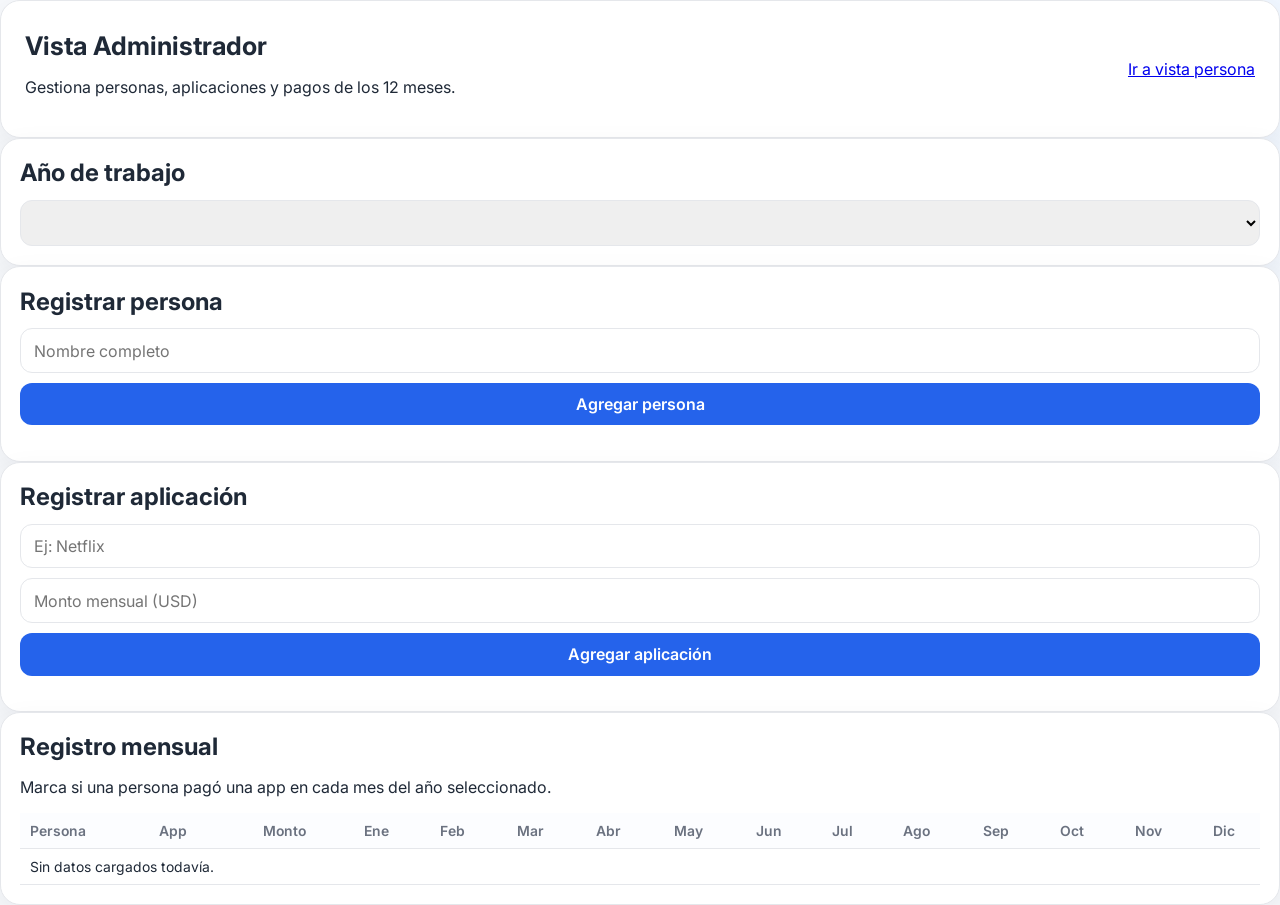
==== public/admin.html @ a0d4f9ec "Agregar soporte por año 2025-2027 y endurecer almacenamiento local" ====
<!doctype html>
<html lang="es">
  <head>
    <meta charset="UTF-8" />
    <meta name="viewport" content="width=device-width, initial-scale=1.0" />
    <title>Admin | Control de Pagos</title>
    <link rel="preconnect" href="https://fonts.googleapis.com" />
    <link rel="preconnect" href="https://fonts.gstatic.com" crossorigin />
    <link href="https://fonts.googleapis.com/css2?family=Inter:wght@400;500;600;700&display=swap" rel="stylesheet" />
    <link rel="stylesheet" href="/styles.css" />
  </head>
  <body>
    <main class="app">
      <section class="hero">
        <div>
          <h1>Vista Administrador</h1>
          <p class="muted">Gestiona personas, aplicaciones y pagos de los 12 meses.</p>
        </div>
        <a class="nav-link" href="/persona">Ir a vista persona</a>
      </section>

      <section class="card">
        <h2>Año de trabajo</h2>
        <div class="stack">
          <select id="yearSelect"></select>
        </div>
      </section>

      <section class="grid">
        <article class="card">
          <h2>Registrar persona</h2>
          <form id="personForm" class="stack">
            <input id="personName" type="text" placeholder="Nombre completo" required />
            <button type="submit">Agregar persona</button>
          </form>
          <ul id="peopleTags" class="tags"></ul>
        </article>

        <article class="card">
          <h2>Registrar aplicación</h2>
          <form id="appForm" class="stack">
            <input id="appName" type="text" placeholder="Ej: Netflix" required />
            <input id="appAmount" type="number" min="0" step="0.01" placeholder="Monto mensual (USD)" required />
            <button type="submit">Agregar aplicación</button>
          </form>
          <ul id="appsTags" class="tags"></ul>
        </article>
      </section>

      <section class="card">
        <h2>Registro mensual</h2>
        <p class="muted">Marca si una persona pagó una app en cada mes del año seleccionado.</p>
        <div class="table-wrap" style="margin-top:0.8rem;">
          <table class="table">
            <thead>
              <tr>
                <th>Persona</th><th>App</th><th>Monto</th>
                <th>Ene</th><th>Feb</th><th>Mar</th><th>Abr</th><th>May</th><th>Jun</th>
                <th>Jul</th><th>Ago</th><th>Sep</th><th>Oct</th><th>Nov</th><th>Dic</th>
              </tr>
            </thead>
            <tbody id="adminTableBody">
              <tr><td colspan="15" class="muted">Sin datos cargados todavía.</td></tr>
            </tbody>
          </table>
        </div>
      </section>
    </main>

    <script src="/storage.js"></script>
    <script src="/admin.js"></script>
  </body>
</html>
---- styles.css ----
:root {
  --bg: #f6f8fb;
  --card: #ffffff;
  --text: #1f2937;
  --muted: #6b7280;
  --primary: #2563eb;
  --primary-soft: #dbeafe;
  --ok: #16a34a;
  --border: #e5e7eb;
  --shadow: 0 10px 30px rgba(15, 23, 42, 0.06);
}

* {
  box-sizing: border-box;
}

body {
  margin: 0;
  font-family: 'Inter', sans-serif;
  background: radial-gradient(circle at top right, #eff6ff, var(--bg) 35%);
  color: var(--text);
}

.app-shell {
  width: min(1200px, 94vw);
  margin: 2rem auto;
  display: grid;
  gap: 1.2rem;
}

.hero {
  background: var(--card);
  border: 1px solid var(--border);
  border-radius: 20px;
  padding: 1.5rem;
  display: flex;
  justify-content: space-between;
  align-items: center;
  box-shadow: var(--shadow);
}

.eyebrow {
  color: var(--primary);
  font-weight: 600;
  margin: 0;
}

h1 {
  margin: 0.3rem 0;
  font-size: clamp(1.4rem, 2vw, 2rem);
}

.subtitle {
  margin: 0;
  color: var(--muted);
}

.year-pill {
  border-radius: 14px;
  background: var(--primary-soft);
  color: var(--primary);
  padding: 0.8rem 1rem;
  text-align: right;
}

.year-pill span {
  display: block;
  font-size: 0.8rem;
}

.cards-grid {
  display: grid;
  grid-template-columns: repeat(auto-fit, minmax(280px, 1fr));
  gap: 1rem;
}

.card {
  background: var(--card);
  border: 1px solid var(--border);
  border-radius: 20px;
  padding: 1.2rem;
  box-shadow: var(--shadow);
}

h2, h3 {
  margin: 0 0 0.8rem;
}

.stack {
  display: grid;
  gap: 0.65rem;
}

input,
select,
button {
  border-radius: 12px;
  border: 1px solid var(--border);
  padding: 0.7rem 0.8rem;
  font: inherit;
}

button {
  background: var(--primary);
  color: white;
  border: none;
  cursor: pointer;
  font-weight: 600;
}

button:hover {
  opacity: 0.93;
}

.chips {
  margin: 0.9rem 0 0;
  padding: 0;
  list-style: none;
  display: flex;
  flex-wrap: wrap;
  gap: 0.5rem;
}

.chips li {
  background: #f3f4f6;
  border: 1px solid var(--border);
  border-radius: 999px;
  padding: 0.35rem 0.7rem;
  font-size: 0.88rem;
}

.table-card {
  overflow: hidden;
}

.table-header p {
  margin: 0;
  color: var(--muted);
}

.table-wrap {
  overflow-x: auto;
  margin-top: 0.8rem;
}

table {
  width: 100%;
  border-collapse: collapse;
  min-width: 980px;
}

th,
td {
  border-bottom: 1px solid var(--border);
  padding: 0.6rem;
  text-align: center;
  font-size: 0.87rem;
}

th {
  color: var(--muted);
  font-weight: 600;
  background: #fcfdff;
}

td:first-child,
td:nth-child(2),
th:first-child,
th:nth-child(2) {
  text-align: left;
}

.empty-row td {
  text-align: center !important;
  color: var(--muted);
}

.month-checkbox {
  width: 18px;
  height: 18px;
  accent-color: var(--ok);
}

.metric {
  margin: 0;
  font-size: clamp(1.5rem, 2.7vw, 2rem);
  font-weight: 700;
}

@media (max-width: 700px) {
  .hero {
    flex-direction: column;
    align-items: flex-start;
    gap: 1rem;
  }
}
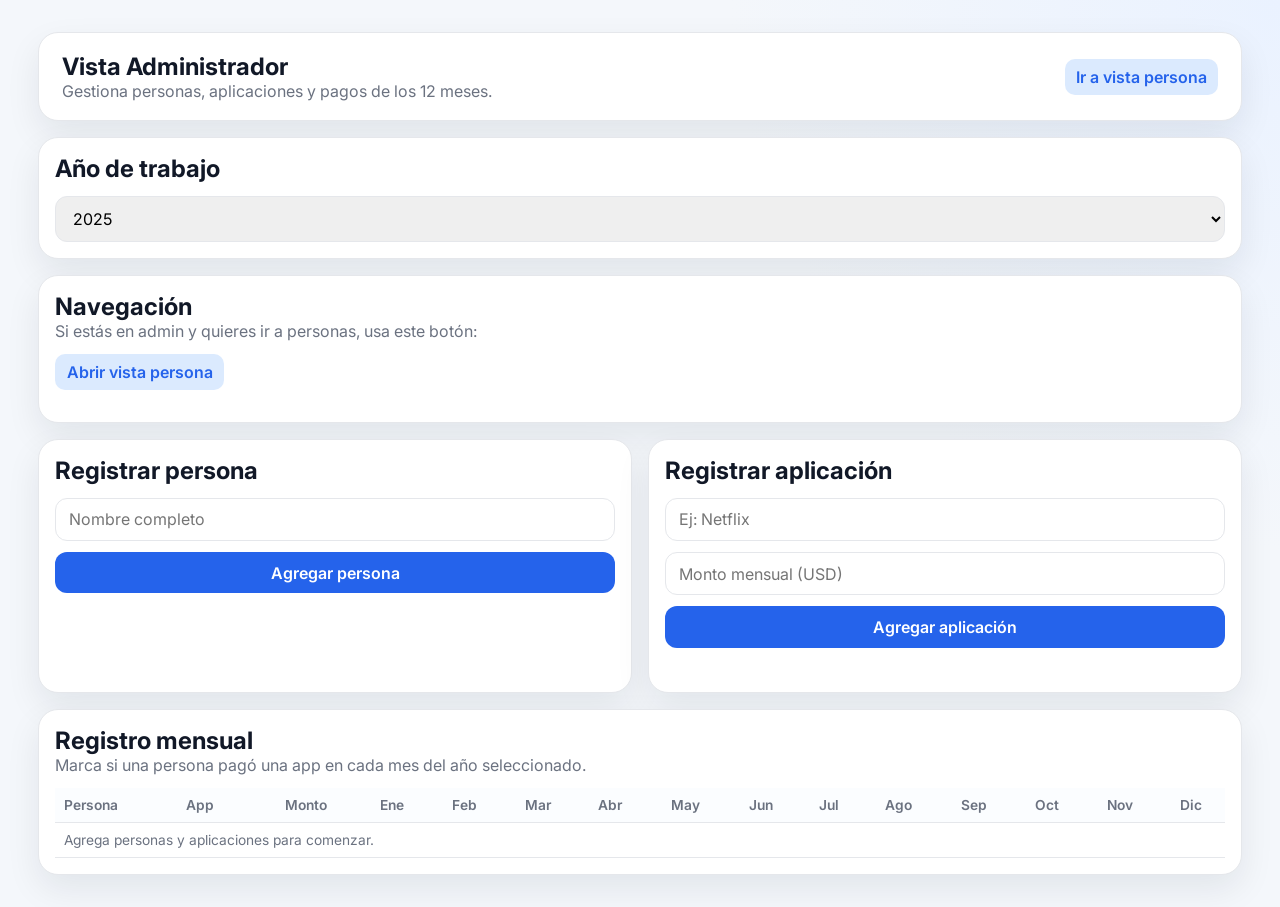
==== commit d476cdbc: "Facilitar acceso a /persona con enlaces relativos y ruta HTML directa" ====
--- a/public/admin.html
+++ b/public/admin.html
@@ -7,7 +7,7 @@
     <link rel="preconnect" href="https://fonts.googleapis.com" />
     <link rel="preconnect" href="https://fonts.gstatic.com" crossorigin />
     <link href="https://fonts.googleapis.com/css2?family=Inter:wght@400;500;600;700&display=swap" rel="stylesheet" />
-    <link rel="stylesheet" href="/styles.css" />
+    <link rel="stylesheet" href="./styles.css" />
   </head>
   <body>
     <main class="app">
@@ -16,13 +16,22 @@
           <h1>Vista Administrador</h1>
           <p class="muted">Gestiona personas, aplicaciones y pagos de los 12 meses.</p>
         </div>
-        <a class="nav-link" href="/persona">Ir a vista persona</a>
+        <a class="nav-link" href="./persona.html">Ir a vista persona</a>
       </section>
 
       <section class="card">
         <h2>Año de trabajo</h2>
         <div class="stack">
           <select id="yearSelect"></select>
+        </div>
+      </section>
+
+
+      <section class="card quick-nav">
+        <h2>Navegación</h2>
+        <p class="muted">Si estás en admin y quieres ir a personas, usa este botón:</p>
+        <div class="app-buttons">
+          <a class="nav-link" href="./persona.html">Abrir vista persona</a>
         </div>
       </section>
 
@@ -67,7 +76,7 @@
       </section>
     </main>
 
-    <script src="/storage.js"></script>
-    <script src="/admin.js"></script>
+    <script src="./storage.js"></script>
+    <script src="./admin.js"></script>
   </body>
 </html>
--- a/public/styles.css
+++ b/public/styles.css
@@ -0,0 +1,257 @@
+:root {
+  --bg: #f4f7fb;
+  --card: #ffffff;
+  --text: #111827;
+  --muted: #6b7280;
+  --border: #e5e7eb;
+  --primary: #2563eb;
+  --primary-soft: #dbeafe;
+  --success: #16a34a;
+  --danger: #dc2626;
+  --shadow: 0 14px 34px rgba(15, 23, 42, 0.08);
+}
+
+* {
+  box-sizing: border-box;
+}
+
+body {
+  margin: 0;
+  font-family: Inter, system-ui, -apple-system, sans-serif;
+  color: var(--text);
+  background: radial-gradient(circle at top right, #eaf2ff, var(--bg) 35%);
+}
+
+.app {
+  width: min(1220px, 94vw);
+  margin: 2rem auto;
+  display: grid;
+  gap: 1rem;
+}
+
+.hero,
+.card {
+  background: var(--card);
+  border: 1px solid var(--border);
+  border-radius: 20px;
+  box-shadow: var(--shadow);
+}
+
+.hero {
+  padding: 1.2rem 1.4rem;
+  display: flex;
+  justify-content: space-between;
+  align-items: center;
+  gap: 1rem;
+}
+
+h1, h2, h3, p {
+  margin: 0;
+}
+
+.muted { color: var(--muted); }
+
+.nav-link {
+  color: var(--primary);
+  text-decoration: none;
+  font-weight: 600;
+  padding: 0.5rem 0.7rem;
+  border-radius: 10px;
+  background: var(--primary-soft);
+}
+
+.grid {
+  display: grid;
+  grid-template-columns: repeat(auto-fit, minmax(280px, 1fr));
+  gap: 1rem;
+}
+
+.card { padding: 1rem; }
+
+.stack { display: grid; gap: 0.65rem; margin-top: 0.8rem; }
+
+input, select, button {
+  width: 100%;
+  border-radius: 12px;
+  border: 1px solid var(--border);
+  padding: 0.68rem 0.8rem;
+  font: inherit;
+}
+
+button {
+  background: var(--primary);
+  border: none;
+  color: white;
+  font-weight: 600;
+  cursor: pointer;
+}
+
+button.secondary {
+  background: #f3f4f6;
+  color: var(--text);
+  border: 1px solid var(--border);
+}
+
+.tags {
+  margin-top: 0.8rem;
+  padding: 0;
+  list-style: none;
+  display: flex;
+  flex-wrap: wrap;
+  gap: 0.5rem;
+}
+
+.tags li {
+  padding: 0.35rem 0.7rem;
+  border: 1px solid var(--border);
+  border-radius: 999px;
+  font-size: 0.85rem;
+  background: #f9fafb;
+}
+
+.table-wrap { overflow-x: auto; }
+
+.table { width: 100%; min-width: 980px; border-collapse: collapse; }
+
+th, td {
+  border-bottom: 1px solid var(--border);
+  padding: 0.56rem;
+  text-align: center;
+  font-size: 0.86rem;
+}
+
+th { color: var(--muted); font-weight: 600; background: #fbfdff; }
+th:first-child, th:nth-child(2), td:first-child, td:nth-child(2) { text-align: left; }
+
+.month-checkbox {
+  width: 18px;
+  height: 18px;
+  accent-color: var(--success);
+}
+
+.app-buttons {
+  display: flex;
+  flex-wrap: wrap;
+  gap: 0.5rem;
+  margin: 0.8rem 0 1rem;
+}
+
+.app-buttons button {
+  width: auto;
+  padding: 0.5rem 0.8rem;
+  background: #eef2ff;
+  color: #1e40af;
+}
+
+.app-buttons button.active {
+  background: var(--primary);
+  color: white;
+}
+
+.month-grid {
+  display: grid;
+  grid-template-columns: repeat(auto-fit, minmax(120px, 1fr));
+  gap: 0.6rem;
+}
+
+.month-pill {
+  border: 1px solid var(--border);
+  border-radius: 12px;
+  padding: 0.65rem;
+  background: #fff;
+}
+
+.month-pill strong { display: block; margin-bottom: 0.3rem; }
+.status-ok { color: var(--success); font-weight: 600; }
+.status-no { color: var(--danger); font-weight: 600; }
+
+@media (max-width: 680px) {
+  .hero { flex-direction: column; align-items: flex-start; }
+}
+
+.people-grid {
+  display: grid;
+  grid-template-columns: repeat(auto-fit, minmax(290px, 1fr));
+  gap: 0.8rem;
+}
+
+.person-card {
+  border: 1px solid var(--border);
+  border-radius: 14px;
+  padding: 0.75rem;
+  background: #fdfdff;
+}
+
+.person-card h3 {
+  margin: 0 0 0.65rem;
+  font-size: 1rem;
+}
+
+:root {
+  --app-accent: #1d4ed8;
+}
+
+.app-buttons button {
+  border: 1px solid color-mix(in srgb, var(--primary) 22%, white);
+}
+
+.people-table {
+  min-width: 1200px;
+}
+
+.people-table th {
+  background: color-mix(in srgb, var(--primary-soft) 45%, white);
+}
+
+.person-name-cell {
+  font-weight: 600;
+  color: var(--app-accent);
+}
+
+.status-chip {
+  display: inline-block;
+  padding: 0.25rem 0.5rem;
+  border-radius: 999px;
+  font-size: 0.78rem;
+  font-weight: 600;
+}
+
+.status-chip.paid {
+  color: #166534;
+  background: #dcfce7;
+}
+
+.status-chip.pending {
+  color: #991b1b;
+  background: #fee2e2;
+}
+
+.theme-legend {
+  margin-top: 0.7rem;
+  display: flex;
+  flex-wrap: wrap;
+  gap: 0.5rem;
+}
+
+.legend-pill {
+  padding: 0.28rem 0.6rem;
+  border-radius: 999px;
+  font-size: 0.78rem;
+  font-weight: 600;
+  border: 1px solid var(--border);
+}
+
+.legend-pill.youtube {
+  background: #fee2e2;
+  color: #991b1b;
+}
+
+.legend-pill.netflix {
+  background: #111827;
+  color: #fecaca;
+}
+
+.legend-pill.crunchyroll {
+  background: #ffedd5;
+  color: #c2410c;
+}
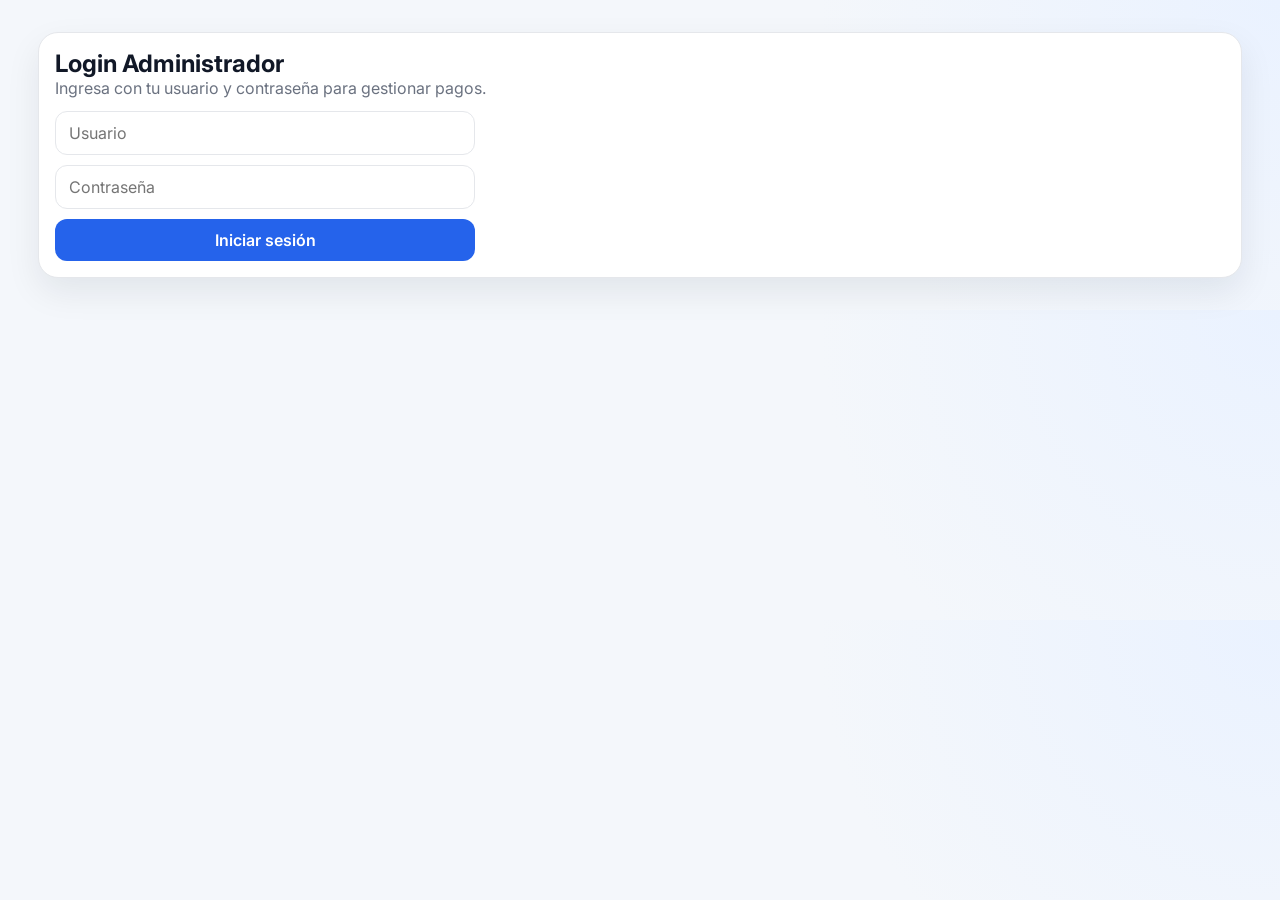
==== commit 25fcc17c: "Proteger vista admin con login fijo y cierre de sesión" ====
--- a/public/admin.html
+++ b/public/admin.html
@@ -10,69 +10,84 @@
     <link rel="stylesheet" href="./styles.css" />
   </head>
   <body>
-    <main class="app">
-      <section class="hero">
-        <div>
-          <h1>Vista Administrador</h1>
-          <p class="muted">Gestiona personas, aplicaciones y pagos de los 12 meses.</p>
-        </div>
-        <a class="nav-link" href="./persona.html">Ir a vista persona</a>
+    <main class="app" id="adminAppRoot">
+      <section class="card" id="loginCard">
+        <h2>Login Administrador</h2>
+        <p class="muted">Ingresa con tu usuario y contraseña para gestionar pagos.</p>
+        <form id="loginForm" class="stack" style="margin-top:0.8rem; max-width:420px;">
+          <input id="loginUser" type="text" placeholder="Usuario" required />
+          <input id="loginPassword" type="password" placeholder="Contraseña" required />
+          <button type="submit">Iniciar sesión</button>
+        </form>
+        <p id="loginError" class="login-error" hidden>Credenciales inválidas.</p>
       </section>
 
-      <section class="card">
-        <h2>Año de trabajo</h2>
-        <div class="stack">
-          <select id="yearSelect"></select>
-        </div>
-      </section>
+      <section id="adminPanel" hidden>
+        <section class="hero">
+          <div>
+            <h1>Vista Administrador</h1>
+            <p class="muted">Gestiona personas, aplicaciones y pagos de los 12 meses.</p>
+          </div>
+          <div class="app-buttons" style="margin:0;">
+            <a class="nav-link" href="./persona.html">Ir a vista persona</a>
+            <button id="logoutButton" type="button" class="secondary">Cerrar sesión</button>
+          </div>
+        </section>
 
+        <section class="card">
+          <h2>Año de trabajo</h2>
+          <div class="stack">
+            <select id="yearSelect"></select>
+          </div>
+        </section>
 
-      <section class="card quick-nav">
-        <h2>Navegación</h2>
-        <p class="muted">Si estás en admin y quieres ir a personas, usa este botón:</p>
-        <div class="app-buttons">
-          <a class="nav-link" href="./persona.html">Abrir vista persona</a>
-        </div>
-      </section>
+        <section class="card quick-nav">
+          <h2>Navegación</h2>
+          <p class="muted">Si estás en admin y quieres ir a personas, usa este botón:</p>
+          <div class="app-buttons">
+            <a class="nav-link" href="./persona.html">Abrir vista persona</a>
+          </div>
+        </section>
 
-      <section class="grid">
-        <article class="card">
-          <h2>Registrar persona</h2>
-          <form id="personForm" class="stack">
-            <input id="personName" type="text" placeholder="Nombre completo" required />
-            <button type="submit">Agregar persona</button>
-          </form>
-          <ul id="peopleTags" class="tags"></ul>
-        </article>
+        <section class="grid">
+          <article class="card">
+            <h2>Registrar persona</h2>
+            <form id="personForm" class="stack">
+              <input id="personName" type="text" placeholder="Nombre completo" required />
+              <button type="submit">Agregar persona</button>
+            </form>
+            <ul id="peopleTags" class="tags"></ul>
+          </article>
 
-        <article class="card">
-          <h2>Registrar aplicación</h2>
-          <form id="appForm" class="stack">
-            <input id="appName" type="text" placeholder="Ej: Netflix" required />
-            <input id="appAmount" type="number" min="0" step="0.01" placeholder="Monto mensual (USD)" required />
-            <button type="submit">Agregar aplicación</button>
-          </form>
-          <ul id="appsTags" class="tags"></ul>
-        </article>
-      </section>
+          <article class="card">
+            <h2>Registrar aplicación</h2>
+            <form id="appForm" class="stack">
+              <input id="appName" type="text" placeholder="Ej: Netflix" required />
+              <input id="appAmount" type="number" min="0" step="0.01" placeholder="Monto mensual (USD)" required />
+              <button type="submit">Agregar aplicación</button>
+            </form>
+            <ul id="appsTags" class="tags"></ul>
+          </article>
+        </section>
 
-      <section class="card">
-        <h2>Registro mensual</h2>
-        <p class="muted">Marca si una persona pagó una app en cada mes del año seleccionado.</p>
-        <div class="table-wrap" style="margin-top:0.8rem;">
-          <table class="table">
-            <thead>
-              <tr>
-                <th>Persona</th><th>App</th><th>Monto</th>
-                <th>Ene</th><th>Feb</th><th>Mar</th><th>Abr</th><th>May</th><th>Jun</th>
-                <th>Jul</th><th>Ago</th><th>Sep</th><th>Oct</th><th>Nov</th><th>Dic</th>
-              </tr>
-            </thead>
-            <tbody id="adminTableBody">
-              <tr><td colspan="15" class="muted">Sin datos cargados todavía.</td></tr>
-            </tbody>
-          </table>
-        </div>
+        <section class="card">
+          <h2>Registro mensual</h2>
+          <p class="muted">Marca si una persona pagó una app en cada mes del año seleccionado.</p>
+          <div class="table-wrap" style="margin-top:0.8rem;">
+            <table class="table">
+              <thead>
+                <tr>
+                  <th>Persona</th><th>App</th><th>Monto</th>
+                  <th>Ene</th><th>Feb</th><th>Mar</th><th>Abr</th><th>May</th><th>Jun</th>
+                  <th>Jul</th><th>Ago</th><th>Sep</th><th>Oct</th><th>Nov</th><th>Dic</th>
+                </tr>
+              </thead>
+              <tbody id="adminTableBody">
+                <tr><td colspan="15" class="muted">Sin datos cargados todavía.</td></tr>
+              </tbody>
+            </table>
+          </div>
+        </section>
       </section>
     </main>
 
--- a/public/styles.css
+++ b/public/styles.css
@@ -102,11 +102,30 @@
 }
 
 .tags li {
-  padding: 0.35rem 0.7rem;
+  padding: 0.3rem 0.45rem 0.3rem 0.7rem;
   border: 1px solid var(--border);
   border-radius: 999px;
   font-size: 0.85rem;
   background: #f9fafb;
+  display: inline-flex;
+  align-items: center;
+  gap: 0.45rem;
+}
+
+.tag-remove {
+  width: 24px;
+  height: 24px;
+  border-radius: 999px;
+  border: 1px solid #fecaca;
+  background: #fff1f2;
+  color: #b91c1c;
+  padding: 0;
+  font-size: 0.78rem;
+  line-height: 1;
+}
+
+.tag-remove:hover {
+  background: #fee2e2;
 }
 
 .table-wrap { overflow-x: auto; }
@@ -255,3 +274,9 @@
   background: #ffedd5;
   color: #c2410c;
 }
+
+.login-error {
+  margin-top: 0.7rem;
+  color: #b91c1c;
+  font-weight: 600;
+}
